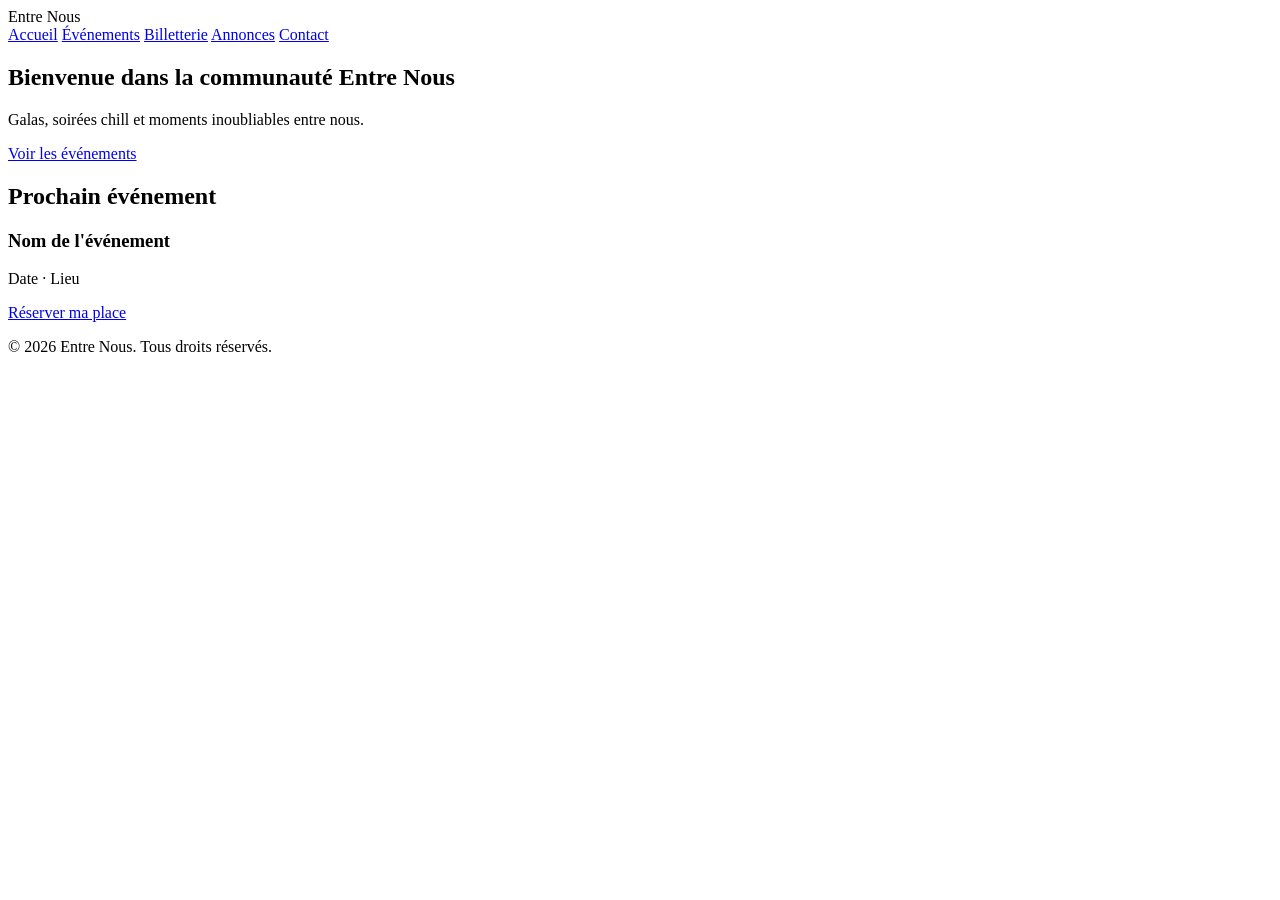
==== Index.html @ 6306dec2 "Create Index.html" ====
<!DOCTYPE html>
<html lang="fr">
<head>
  <meta charset="UTF-8">
  <meta name="viewport" content="width=device-width, initial-scale=1.0">
  <title>Entre Nous</title>
  <link rel="stylesheet" href="style.css">
</head>
<body>
  <header class="site-header">
    <div class="logo">Entre Nous</div>
    <nav>
      <a href="index.html">Accueil</a>
      <a href="evenements.html">Événements</a>
      <a href="billetterie.html">Billetterie</a>
      <a href="annonces.html">Annonces</a>
      <a href="contact.html">Contact</a>
    </nav>
  </header>

  <section class="hero">
    <h1>Bienvenue dans la communauté Entre Nous</h1>
    <p>Galas, soirées chill et moments inoubliables entre nous.</p>
    <a href="evenements.html" class="btn">Voir les événements</a>
  </section>

  <section class="next-event">
    <h2>Prochain événement</h2>
    <div class="event-card">
      <h3>Nom de l'événement</h3>
      <p>Date · Lieu</p>
      <a href="billetterie.html" class="btn">Réserver ma place</a>
    </div>
  </section>

  <footer>
    <p>&copy; 2026 Entre Nous. Tous droits réservés.</p>
  </footer>
</body>
</html>
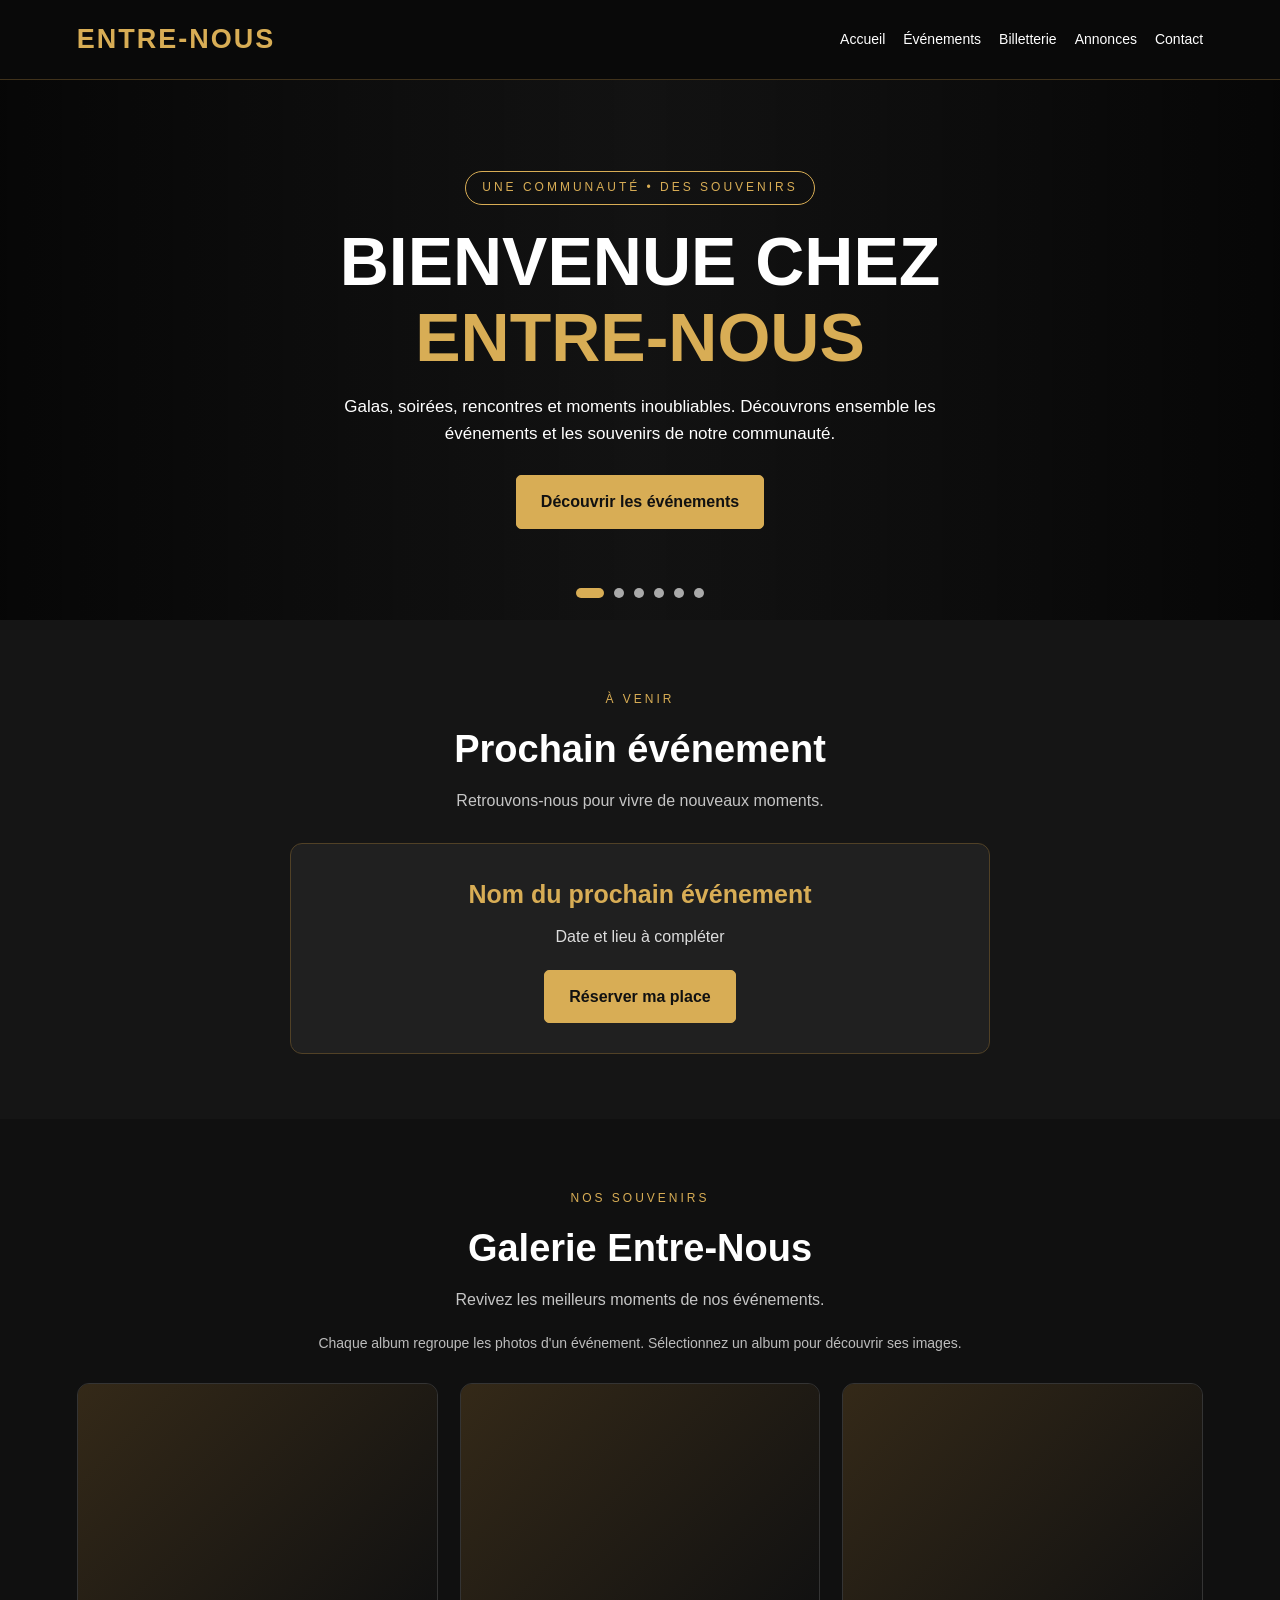
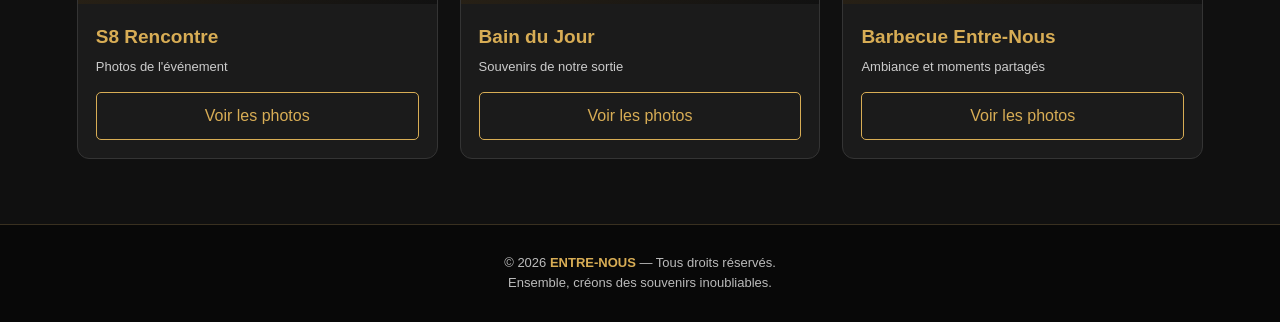
==== commit 8d6df332: "Revamp Index.html with new title and styles Updated the title and meta description for better SEO. A" ====
--- a/Index.html
+++ b/Index.html
@@ -3,13 +3,512 @@
 <head>
   <meta charset="UTF-8">
   <meta name="viewport" content="width=device-width, initial-scale=1.0">
-  <title>Entre Nous</title>
-  <link rel="stylesheet" href="style.css">
+
+  <title>ENTRE-NOUS | Accueil</title>
+  <meta name="description" content="Bienvenue dans la communauté ENTRE-NOUS : événements, soirées, souvenirs et galerie photos.">
+
+  <style>
+    :root {
+      --gold: #d8ad55;
+      --black: #101010;
+      --dark: #191919;
+      --white: #ffffff;
+    }
+
+    * {
+      box-sizing: border-box;
+      margin: 0;
+      padding: 0;
+    }
+
+    html {
+      scroll-behavior: smooth;
+    }
+
+    body {
+      font-family: Arial, sans-serif;
+      background: var(--black);
+      color: var(--white);
+      line-height: 1.6;
+    }
+
+    a {
+      color: inherit;
+      text-decoration: none;
+    }
+
+    button {
+      font: inherit;
+      cursor: pointer;
+    }
+
+    /* EN-TÊTE */
+
+    .site-header {
+      position: relative;
+      z-index: 10;
+      display: flex;
+      align-items: center;
+      justify-content: space-between;
+      gap: 20px;
+      flex-wrap: wrap;
+      padding: 18px 6%;
+      background: #090909;
+      border-bottom: 1px solid #40321b;
+    }
+
+    .logo {
+      color: var(--gold);
+      font-size: 27px;
+      font-weight: 900;
+      letter-spacing: 2px;
+    }
+
+    nav {
+      display: flex;
+      flex-wrap: wrap;
+      gap: 18px;
+    }
+
+    nav a {
+      font-size: 14px;
+      transition: color .2s;
+    }
+
+    nav a:hover {
+      color: var(--gold);
+    }
+
+    /* DIAPORAMA DE L'ACCUEIL */
+
+    .hero {
+      position: relative;
+      min-height: 540px;
+      display: flex;
+      align-items: center;
+      justify-content: center;
+      padding: 70px 20px;
+      overflow: hidden;
+      text-align: center;
+      background: #222;
+      isolation: isolate;
+    }
+
+    .hero-slides,
+    .hero-shade {
+      position: absolute;
+      inset: 0;
+    }
+
+    .hero-slides {
+      z-index: -2;
+    }
+
+    .hero-slide {
+      position: absolute;
+      inset: 0;
+      background-size: cover;
+      background-position: center;
+      opacity: 0;
+      transform: scale(1.03);
+      transition: opacity 1.2s ease, transform 6s ease;
+    }
+
+    .hero-slide.active {
+      opacity: 1;
+      transform: scale(1);
+    }
+
+    .hero-shade {
+      z-index: -1;
+      background: linear-gradient(
+        90deg,
+        rgba(0,0,0,.78),
+        rgba(0,0,0,.38),
+        rgba(0,0,0,.78)
+      );
+    }
+
+    .hero-content {
+      max-width: 800px;
+    }
+
+    .hero-label {
+      display: inline-block;
+      padding: 6px 16px;
+      margin-bottom: 18px;
+      border: 1px solid var(--gold);
+      border-radius: 30px;
+      color: var(--gold);
+      font-size: 12px;
+      letter-spacing: 3px;
+    }
+
+    .hero h1 {
+      margin-bottom: 18px;
+      font-size: clamp(36px, 7vw, 68px);
+      line-height: 1.12;
+      font-weight: 900;
+      text-transform: uppercase;
+    }
+
+    .hero h1 span {
+      color: var(--gold);
+    }
+
+    .hero p {
+      max-width: 600px;
+      margin: 0 auto 28px;
+      font-size: 17px;
+    }
+
+    .btn {
+      display: inline-block;
+      padding: 13px 24px;
+      border: 1px solid var(--gold);
+      border-radius: 5px;
+      background: var(--gold);
+      color: #111;
+      font-weight: bold;
+      transition: .2s;
+    }
+
+    .btn:hover {
+      background: transparent;
+      color: var(--gold);
+    }
+
+    .slide-controls {
+      position: absolute;
+      bottom: 22px;
+      left: 0;
+      right: 0;
+      display: flex;
+      align-items: center;
+      justify-content: center;
+      gap: 10px;
+    }
+
+    .slide-dot {
+      width: 10px;
+      height: 10px;
+      border: none;
+      border-radius: 50%;
+      background: #aaa;
+    }
+
+    .slide-dot.active {
+      width: 28px;
+      border-radius: 8px;
+      background: var(--gold);
+    }
+
+    /* SECTIONS */
+
+    .section {
+      padding: 65px 6%;
+    }
+
+    .section-heading {
+      margin-bottom: 30px;
+      text-align: center;
+    }
+
+    .section-heading .eyebrow {
+      color: var(--gold);
+      font-size: 12px;
+      letter-spacing: 3px;
+      text-transform: uppercase;
+    }
+
+    .section-heading h2 {
+      margin: 8px 0;
+      font-size: clamp(27px, 4vw, 38px);
+    }
+
+    .section-heading p {
+      color: #c5c5c5;
+    }
+
+    /* PROCHAIN ÉVÉNEMENT */
+
+    .next-event {
+      background: #151515;
+    }
+
+    .event-card {
+      max-width: 700px;
+      margin: auto;
+      padding: 30px;
+      text-align: center;
+      border: 1px solid #514126;
+      border-radius: 12px;
+      background: #202020;
+    }
+
+    .event-card h3 {
+      margin-bottom: 10px;
+      color: var(--gold);
+      font-size: 25px;
+    }
+
+    .event-card p {
+      margin-bottom: 20px;
+      color: #ddd;
+    }
+
+    /* GALERIE */
+
+    .gallery {
+      background: #101010;
+    }
+
+    .gallery-note {
+      max-width: 760px;
+      margin: -10px auto 28px;
+      color: #bcbcbc;
+      text-align: center;
+      font-size: 14px;
+    }
+
+    .album-grid {
+      display: grid;
+      grid-template-columns: repeat(3, minmax(0, 1fr));
+      gap: 22px;
+    }
+
+    .album-card {
+      overflow: hidden;
+      border: 1px solid #343434;
+      border-radius: 12px;
+      background: #1b1b1b;
+      transition: transform .25s, border-color .25s;
+    }
+
+    .album-card:hover {
+      transform: translateY(-5px);
+      border-color: var(--gold);
+    }
+
+    .album-cover {
+      position: relative;
+      height: 220px;
+      overflow: hidden;
+      background: #282828;
+    }
+
+    .album-cover img {
+      width: 100%;
+      height: 100%;
+      object-fit: cover;
+      transition: transform .4s;
+    }
+
+    .album-card:hover .album-cover img {
+      transform: scale(1.06);
+    }
+
+    .album-info {
+      padding: 18px;
+    }
+
+    .album-info h3 {
+      margin-bottom: 5px;
+      color: var(--gold);
+      font-size: 19px;
+    }
+
+    .album-info p {
+      margin-bottom: 14px;
+      color: #ccc;
+      font-size: 13px;
+    }
+
+    .album-button {
+      width: 100%;
+      padding: 10px;
+      border: 1px solid var(--gold);
+      border-radius: 5px;
+      background: transparent;
+      color: var(--gold);
+    }
+
+    .album-button:hover {
+      background: var(--gold);
+      color: #111;
+    }
+
+    /* FENÊTRE DES PHOTOS */
+
+    .modal {
+      position: fixed;
+      z-index: 100;
+      inset: 0;
+      display: none;
+      overflow-y: auto;
+      padding: 25px;
+      background: rgba(0,0,0,.96);
+    }
+
+    .modal.open {
+      display: block;
+    }
+
+    .modal-header {
+      position: sticky;
+      top: 0;
+      display: flex;
+      align-items: center;
+      justify-content: space-between;
+      gap: 15px;
+      padding: 12px 0 20px;
+      background: #080808;
+    }
+
+    .modal-header h2 {
+      color: var(--gold);
+      font-size: 22px;
+    }
+
+    .close-modal {
+      padding: 8px 14px;
+      border: 1px solid #777;
+      border-radius: 5px;
+      background: #222;
+      color: white;
+    }
+
+    .photo-grid {
+      display: grid;
+      grid-template-columns: repeat(3, minmax(0, 1fr));
+      gap: 12px;
+      max-width: 1100px;
+      margin: 20px auto;
+    }
+
+    .photo-grid img {
+      width: 100%;
+      height: 240px;
+      object-fit: cover;
+      border-radius: 7px;
+      cursor: zoom-in;
+      background: #252525;
+    }
+
+    .empty-album {
+      grid-column: 1 / -1;
+      padding: 35px 20px;
+      border: 1px dashed #65512e;
+      border-radius: 10px;
+      color: #ddd;
+      text-align: center;
+    }
+
+    /* PHOTO AGRANDIE */
+
+    .lightbox {
+      position: fixed;
+      z-index: 120;
+      inset: 0;
+      display: none;
+      align-items: center;
+      justify-content: center;
+      padding: 20px;
+      background: rgba(0,0,0,.97);
+    }
+
+    .lightbox.open {
+      display: flex;
+    }
+
+    .lightbox img {
+      max-width: 95%;
+      max-height: 85vh;
+      object-fit: contain;
+    }
+
+    .lightbox button {
+      position: absolute;
+      top: 18px;
+      right: 22px;
+      padding: 8px 14px;
+      border: 1px solid #777;
+      border-radius: 5px;
+      background: #222;
+      color: white;
+    }
+
+    /* PIED DE PAGE */
+
+    footer {
+      padding: 28px 6%;
+      border-top: 1px solid #393020;
+      background: #080808;
+      color: #bbb;
+      text-align: center;
+      font-size: 13px;
+    }
+
+    footer strong {
+      color: var(--gold);
+    }
+
+    @media (max-width: 800px) {
+      .site-header {
+        justify-content: center;
+        text-align: center;
+      }
+
+      nav {
+        justify-content: center;
+      }
+
+      .album-grid {
+        grid-template-columns: repeat(2, minmax(0, 1fr));
+      }
+
+      .photo-grid {
+        grid-template-columns: repeat(2, minmax(0, 1fr));
+      }
+
+      .photo-grid img {
+        height: 190px;
+      }
+
+      .hero {
+        min-height: 500px;
+      }
+    }
+
+    @media (max-width: 500px) {
+      .album-grid,
+      .photo-grid {
+        grid-template-columns: 1fr;
+      }
+
+      .album-cover {
+        height: 230px;
+      }
+
+      .hero p {
+        font-size: 15px;
+      }
+
+      .section {
+        padding: 45px 5%;
+      }
+    }
+  </style>
 </head>
+
 <body>
+
+  <!-- MENU PRINCIPAL -->
+
   <header class="site-header">
-    <div class="logo">Entre Nous</div>
-    <nav>
+    <a class="logo" href="index.html">ENTRE-NOUS</a>
+
+    <nav aria-label="Navigation principale">
       <a href="index.html">Accueil</a>
       <a href="evenements.html">Événements</a>
       <a href="billetterie.html">Billetterie</a>
@@ -18,23 +517,349 @@
     </nav>
   </header>
 
-  <section class="hero">
-    <h1>Bienvenue dans la communauté Entre Nous</h1>
-    <p>Galas, soirées chill et moments inoubliables entre nous.</p>
-    <a href="evenements.html" class="btn">Voir les événements</a>
+  <main>
+
+    <!-- ACCUEIL ET FONDS D'ÉCRAN -->
+
+    <section class="hero" id="accueil">
+
+      <div class="hero-slides" id="heroSlides">
+        <!-- Les images défilent automatiquement -->
+      </div>
+
+      <div class="hero-shade"></div>
+
+      <div class="hero-content">
+        <span class="hero-label">UNE COMMUNAUTÉ • DES SOUVENIRS</span>
+
+        <h1>
+          Bienvenue chez<br>
+          <span>ENTRE-NOUS</span>
+        </h1>
+
+        <p>
+          Galas, soirées, rencontres et moments inoubliables.
+          Découvrons ensemble les événements et les souvenirs
+          de notre communauté.
+        </p>
+
+        <a href="evenements.html" class="btn">
+          Découvrir les événements
+        </a>
+      </div>
+
+      <div class="slide-controls" id="slideControls"
+           aria-label="Choisir un fond d'écran">
+      </div>
+    </section>
+
+    <!-- PROCHAIN ÉVÉNEMENT -->
+
+    <section class="section next-event" id="prochain-evenement">
+      <div class="section-heading">
+        <span class="eyebrow">À venir</span>
+        <h2>Prochain événement</h2>
+        <p>Retrouvons-nous pour vivre de nouveaux moments.</p>
+      </div>
+
+      <div class="event-card">
+        <h3>Nom du prochain événement</h3>
+        <p>Date et lieu à compléter</p>
+        <a href="billetterie.html" class="btn">
+          Réserver ma place
+        </a>
+      </div>
+    </section>
+
+    <!-- GALERIE DES ÉVÉNEMENTS PASSÉS -->
+
+    <section class="section gallery" id="galerie">
+
+      <div class="section-heading">
+        <span class="eyebrow">Nos souvenirs</span>
+        <h2>Galerie Entre-Nous</h2>
+        <p>Revivez les meilleurs moments de nos événements.</p>
+      </div>
+
+      <p class="gallery-note">
+        Chaque album regroupe les photos d'un événement.
+        Sélectionnez un album pour découvrir ses images.
+      </p>
+
+      <div class="album-grid" id="albumGrid"></div>
+    </section>
+
+  </main>
+
+  <!-- FENÊTRE D'UN ALBUM -->
+
+  <section class="modal" id="albumModal"
+           role="dialog" aria-modal="true"
+           aria-labelledby="modalTitle">
+
+    <div class="modal-header">
+      <h2 id="modalTitle">Album photos</h2>
+      <button class="close-modal" id="closeAlbum"
+              type="button">Fermer ✕</button>
+    </div>
+
+    <div class="photo-grid" id="photoGrid"></div>
   </section>
 
-  <section class="next-event">
-    <h2>Prochain événement</h2>
-    <div class="event-card">
-      <h3>Nom de l'événement</h3>
-      <p>Date · Lieu</p>
-      <a href="billetterie.html" class="btn">Réserver ma place</a>
-    </div>
-  </section>
+  <!-- PHOTO EN GRAND FORMAT -->
+
+  <div class="lightbox" id="lightbox"
+       role="dialog" aria-modal="true"
+       aria-label="Photo agrandie">
+
+    <button type="button" id="closeLightbox">Fermer ✕</button>
+    <img id="lightboxImage" src="" alt="Photo agrandie de la galerie">
+  </div>
+
+  <!-- PIED DE PAGE -->
 
   <footer>
-    <p>&copy; 2026 Entre Nous. Tous droits réservés.</p>
+    <p>© 2026 <strong>ENTRE-NOUS</strong> — Tous droits réservés.</p>
+    <p>Ensemble, créons des souvenirs inoubliables.</p>
   </footer>
+
+  <script>
+    /*
+      FONDS D'ÉCRAN
+      Dépose tes six images dans le dossier :
+      images/fonds/fond1.jpg à fond6.jpg
+    */
+
+    const fondsEcran = [
+      "images/fonds/fond1.jpg",
+      "images/fonds/fond2.jpg",
+      "images/fonds/fond3.jpg",
+      "images/fonds/fond4.jpg",
+      "images/fonds/fond5.jpg",
+      "images/fonds/fond6.jpg"
+    ];
+
+    const heroSlides = document.getElementById("heroSlides");
+    const slideControls = document.getElementById("slideControls");
+
+    let slideActif = 0;
+    let minuterie = null;
+
+    fondsEcran.forEach((src, index) => {
+      const slide = document.createElement("div");
+      slide.className = "hero-slide" + (index === 0 ? " active" : "");
+      slide.style.backgroundImage =
+        'linear-gradient(#0002, #0002), url("' + src + '")';
+      heroSlides.appendChild(slide);
+
+      const bouton = document.createElement("button");
+      bouton.type = "button";
+      bouton.className = "slide-dot" +
+        (index === 0 ? " active" : "");
+      bouton.setAttribute("aria-label", "Afficher le fond " + (index + 1));
+
+      bouton.addEventListener("click", () => {
+        afficherSlide(index);
+        relancerDiaporama();
+      });
+
+      slideControls.appendChild(bouton);
+    });
+
+    function afficherSlide(index) {
+      const slides = heroSlides.querySelectorAll(".hero-slide");
+      const boutons = slideControls.querySelectorAll(".slide-dot");
+
+      slideActif = (index + slides.length) % slides.length;
+
+      slides.forEach((slide, i) => {
+        slide.classList.toggle("active", i === slideActif);
+      });
+
+      boutons.forEach((bouton, i) => {
+        bouton.classList.toggle("active", i === slideActif);
+      });
+    }
+
+    function demarrerDiaporama() {
+      clearInterval(minuterie);
+      minuterie = setInterval(() => {
+        afficherSlide(slideActif + 1);
+      }, 5000);
+    }
+
+    function relancerDiaporama() {
+      demarrerDiaporama();
+    }
+
+    demarrerDiaporama();
+
+    /*
+      GALERIE
+      Remplace les exemples ci-dessous par tes vrais événements
+      et ajoute les chemins de tes photos dans chaque album.
+    */
+
+    const albums = [
+      {
+        id: "album1",
+        titre: "S8 Rencontre",
+        date: "Photos de l'événement",
+        couverture: "images/galerie/s8/couverture.jpg",
+        photos: [
+          // "images/galerie/s8/photo1.jpg",
+          // "images/galerie/s8/photo2.jpg",
+          // "images/galerie/s8/photo3.jpg"
+        ]
+      },
+      {
+        id: "album2",
+        titre: "Bain du Jour",
+        date: "Souvenirs de notre sortie",
+        couverture: "images/galerie/bain-du-jour/couverture.jpg",
+        photos: [
+          // "images/galerie/bain-du-jour/photo1.jpg",
+          // "images/galerie/bain-du-jour/photo2.jpg"
+        ]
+      },
+      {
+        id: "album3",
+        titre: "Barbecue Entre-Nous",
+        date: "Ambiance et moments partagés",
+        couverture: "images/galerie/barbecue/couverture.jpg",
+        photos: [
+          // "images/galerie/barbecue/photo1.jpg",
+          // "images/galerie/barbecue/photo2.jpg"
+        ]
+      }
+    ];
+
+    const albumGrid = document.getElementById("albumGrid");
+    const albumModal = document.getElementById("albumModal");
+    const modalTitle = document.getElementById("modalTitle");
+    const photoGrid = document.getElementById("photoGrid");
+
+    function afficherAlbums() {
+      albumGrid.innerHTML = "";
+
+      albums.forEach(album => {
+        const carte = document.createElement("article");
+        carte.className = "album-card";
+
+        const couverture = document.createElement("div");
+        couverture.className = "album-cover";
+
+        const image = document.createElement("img");
+        image.src = album.couverture;
+        image.alt = "Couverture de l'album " + album.titre;
+        image.loading = "lazy";
+
+        image.onerror = () => {
+          image.style.display = "none";
+          couverture.style.background =
+            "linear-gradient(135deg, #342918, #111)";
+        };
+
+        couverture.appendChild(image);
+
+        const info = document.createElement("div");
+        info.className = "album-info";
+
+        const titre = document.createElement("h3");
+        titre.textContent = album.titre;
+
+        const date = document.createElement("p");
+        date.textContent = album.date;
+
+        const bouton = document.createElement("button");
+        bouton.type = "button";
+        bouton.className = "album-button";
+        bouton.textContent = "Voir les photos";
+        bouton.addEventListener("click", () => ouvrirAlbum(album.id));
+
+        info.append(titre, date, bouton);
+        carte.append(couverture, info);
+        albumGrid.appendChild(carte);
+      });
+    }
+
+    function ouvrirAlbum(id) {
+      const album = albums.find(item => item.id === id);
+      if (!album) return;
+
+      modalTitle.textContent = album.titre;
+      photoGrid.innerHTML = "";
+
+      if (album.photos.length === 0) {
+        const message = document.createElement("div");
+        message.className = "empty-album";
+        message.textContent =
+          "Les photos de cet événement seront ajoutées ici.";
+        photoGrid.appendChild(message);
+      } else {
+        album.photos.forEach(src => {
+          const image = document.createElement("img");
+          image.src = src;
+          image.alt = "Photo de " + album.titre;
+          image.loading = "lazy";
+
+          image.onerror = () => image.remove();
+
+          image.addEventListener("click", () => {
+            ouvrirPhoto(src, album.titre);
+          });
+
+          photoGrid.appendChild(image);
+        });
+      }
+
+      albumModal.classList.add("open");
+      document.body.style.overflow = "hidden";
+      document.getElementById("closeAlbum").focus();
+    }
+
+    function fermerAlbum() {
+      albumModal.classList.remove("open");
+      document.body.style.overflow = "";
+    }
+
+    document.getElementById("closeAlbum")
+      .addEventListener("click", fermerAlbum);
+
+    albumModal.addEventListener("click", event => {
+      if (event.target === albumModal) fermerAlbum();
+    });
+
+    const lightbox = document.getElementById("lightbox");
+    const lightboxImage = document.getElementById("lightboxImage");
+
+    function ouvrirPhoto(src, titre) {
+      lightboxImage.src = src;
+      lightboxImage.alt = "Photo de " + titre;
+      lightbox.classList.add("open");
+    }
+
+    function fermerPhoto() {
+      lightbox.classList.remove("open");
+      lightboxImage.src = "";
+    }
+
+    document.getElementById("closeLightbox")
+      .addEventListener("click", fermerPhoto);
+
+    lightbox.addEventListener("click", event => {
+      if (event.target === lightbox) fermerPhoto();
+    });
+
+    document.addEventListener("keydown", event => {
+      if (event.key === "Escape") {
+        fermerPhoto();
+        fermerAlbum();
+      }
+    });
+
+    afficherAlbums();
+  </script>
+
 </body>
-</html>
+  </html>
